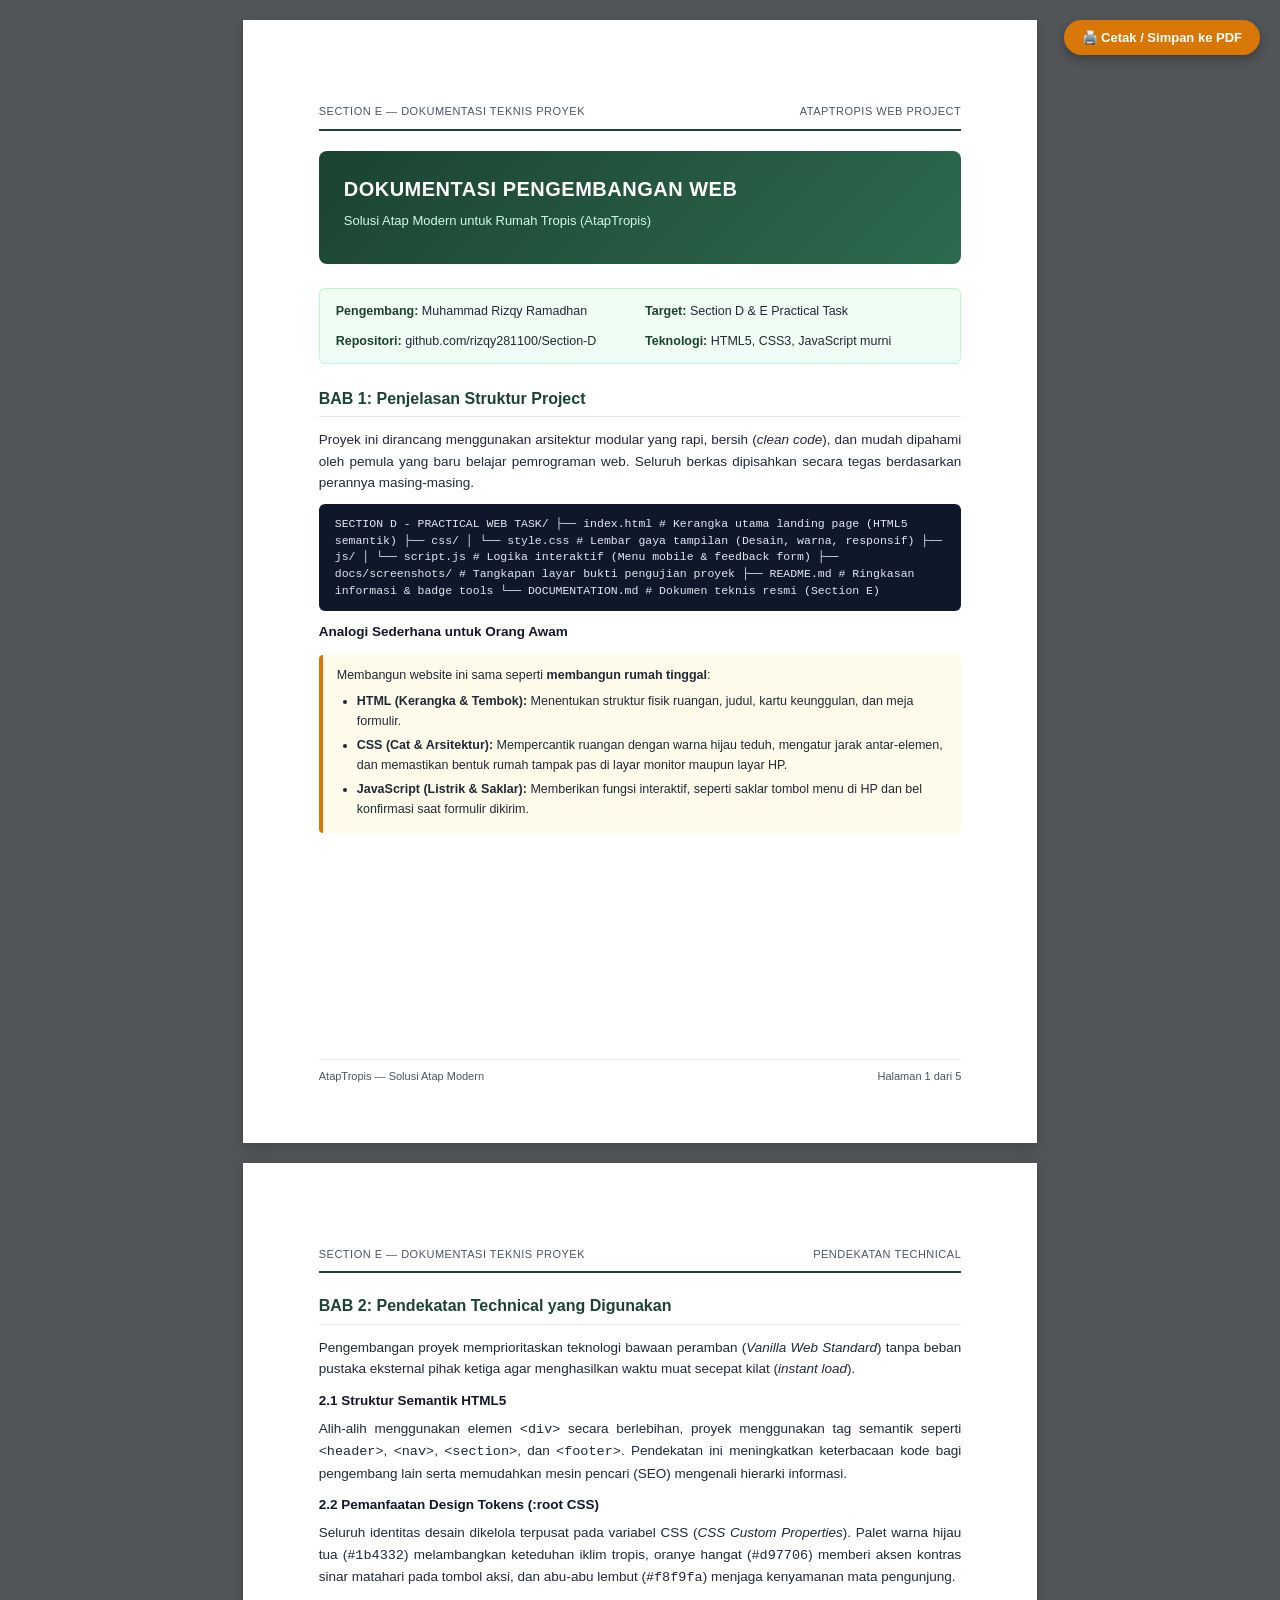
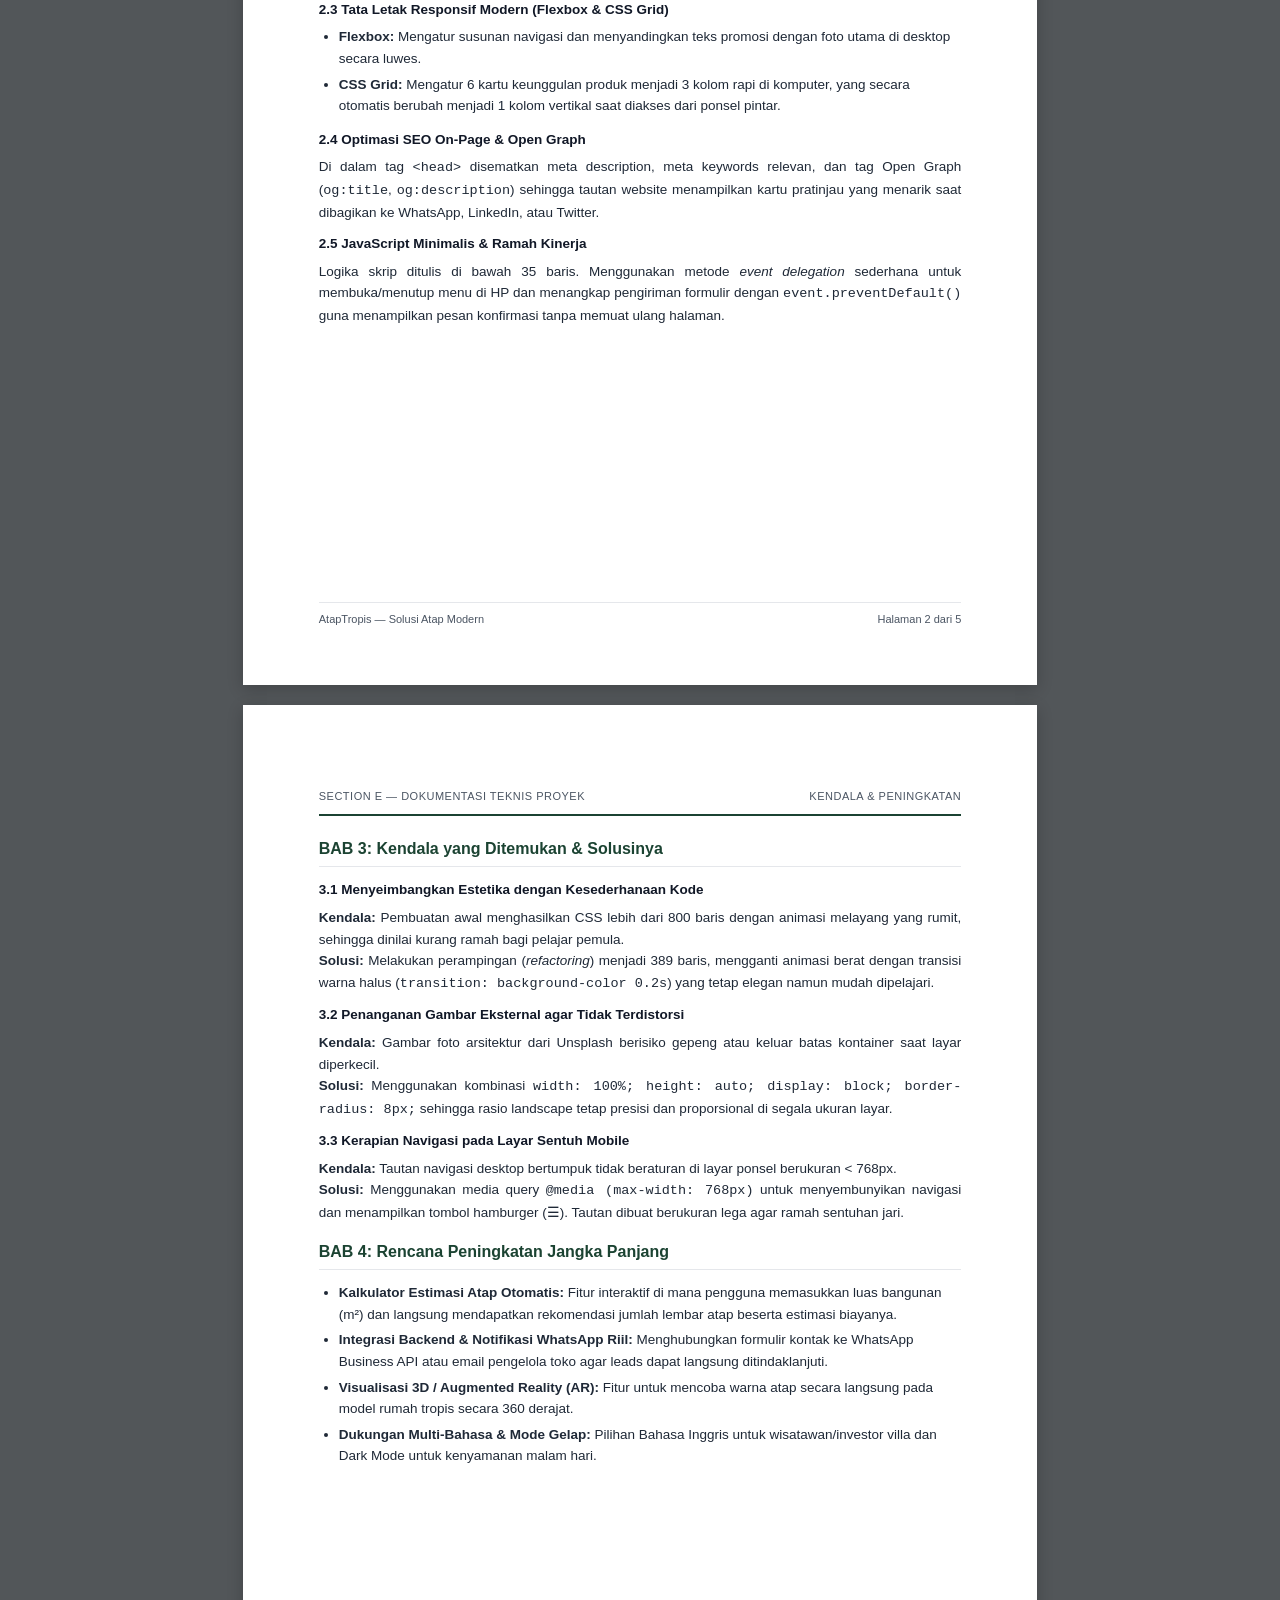
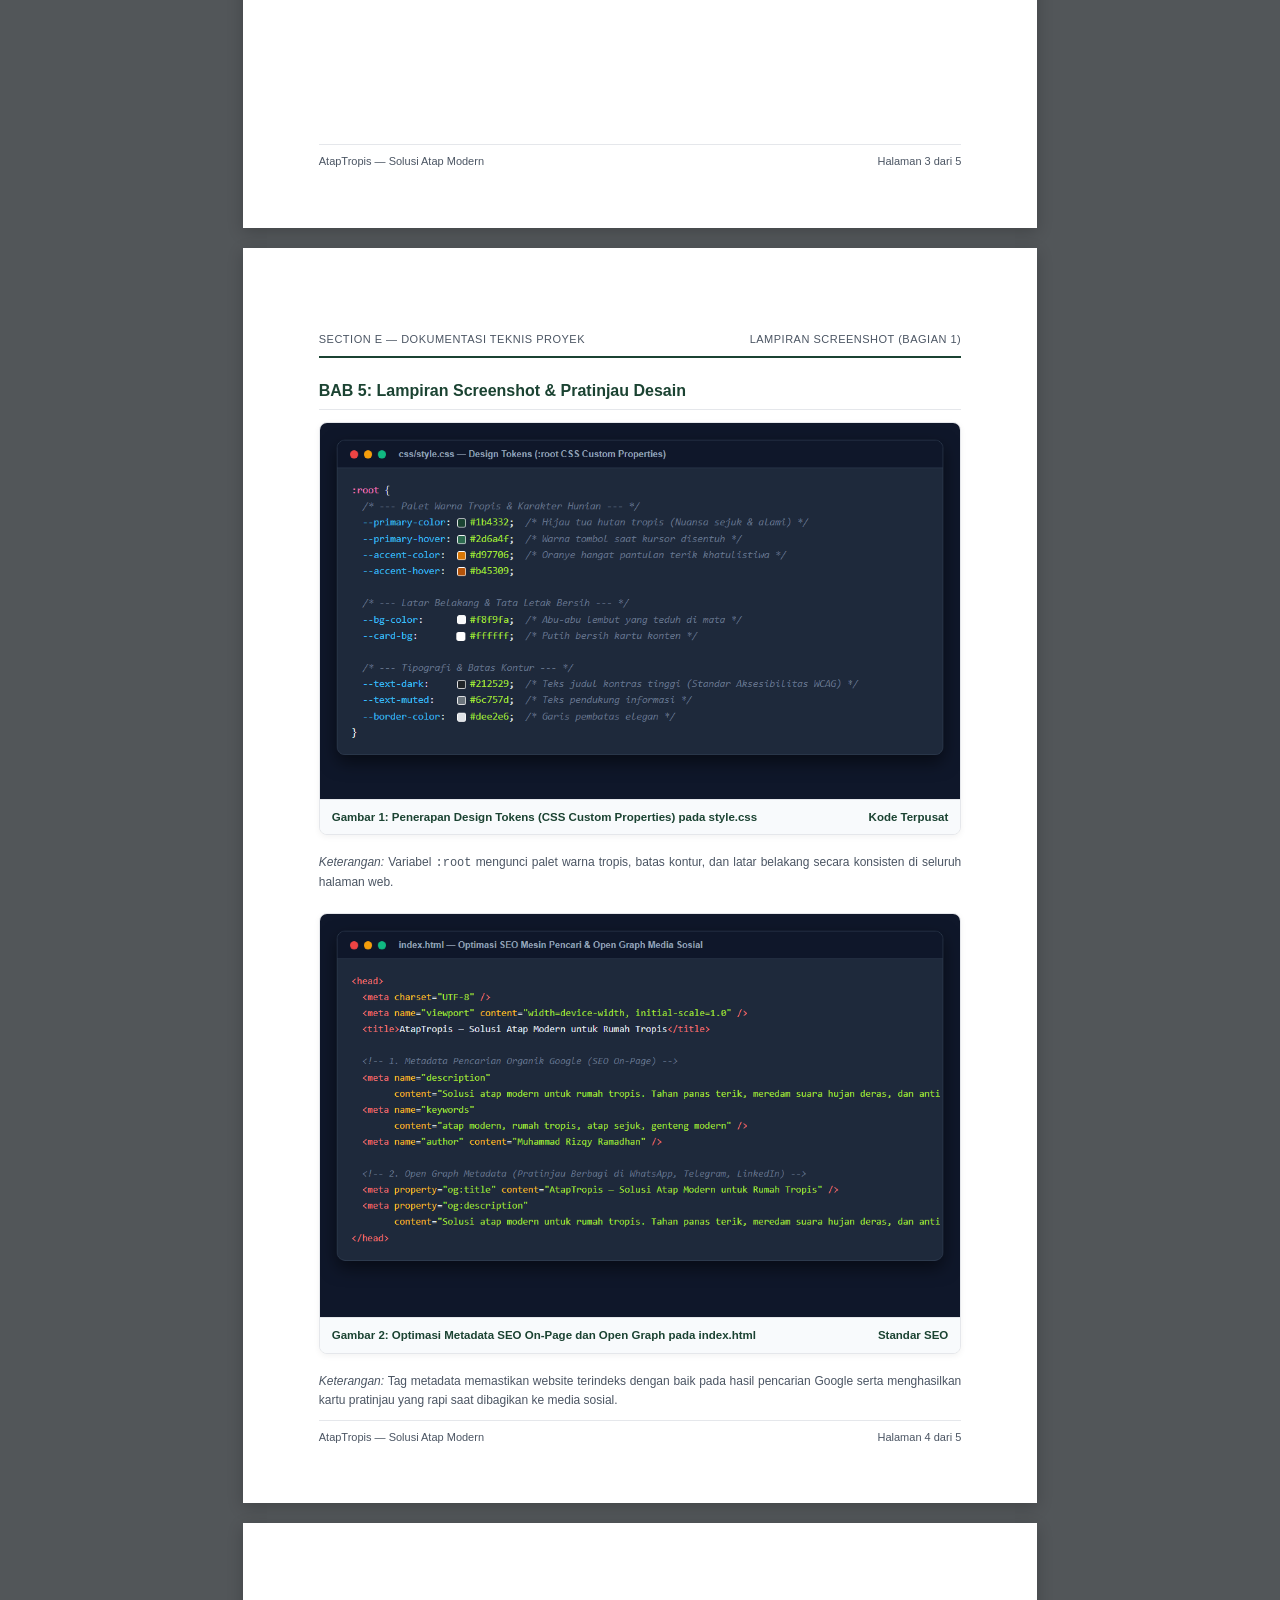
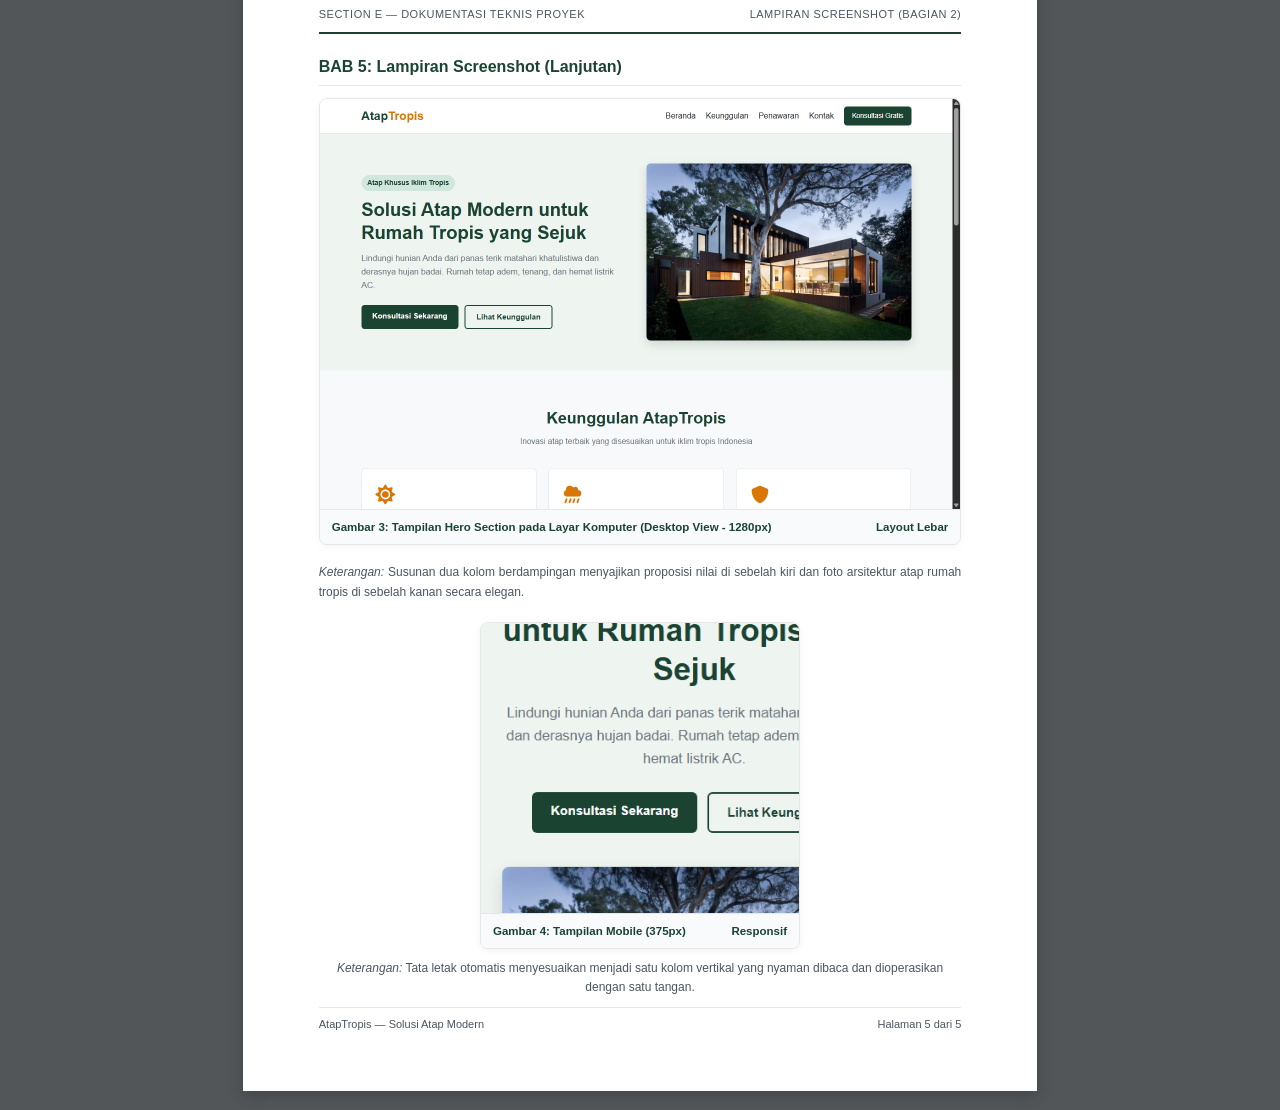
==== documentation.html @ 9a7283ec "docs: add Section E documentation report, screenshots, and printable PDF" ====
<!DOCTYPE html>
<html lang="id">
<head>
  <meta charset="UTF-8">
  <meta name="viewport" content="width=device-width, initial-scale=1.0">
  <title>Dokumentasi Teknis — Section E: Solusi Atap Modern</title>
  <style>
    /* ================= GAYA DOKUMEN CETAK & LAYAR ================= */
    :root {
      --primary: #1b4332;
      --accent: #d97706;
      --text: #1f2937;
      --muted: #4b5563;
      --border: #e5e7eb;
      --bg: #f9fafb;
    }

    * { box-sizing: border-box; margin: 0; padding: 0; }

    body {
      font-family: -apple-system, BlinkMacSystemFont, "Segoe UI", Roboto, "Helvetica Neue", Arial, sans-serif;
      color: var(--text);
      background-color: #525659;
      line-height: 1.6;
      font-size: 13.5px;
    }

    .page {
      background: #ffffff;
      width: 210mm;
      min-height: 297mm;
      margin: 20px auto;
      padding: 22mm 20mm;
      box-shadow: 0 4px 15px rgba(0, 0, 0, 0.2);
      position: relative;
      page-break-after: always;
      break-after: page;
    }

    .page-header {
      display: flex;
      justify-content: space-between;
      border-bottom: 2px solid var(--primary);
      padding-bottom: 8px;
      margin-bottom: 20px;
      font-size: 11px;
      color: var(--muted);
      text-transform: uppercase;
      letter-spacing: 0.5px;
    }

    .page-footer {
      position: absolute;
      bottom: 15mm;
      left: 20mm;
      right: 20mm;
      display: flex;
      justify-content: space-between;
      border-top: 1px solid var(--border);
      padding-top: 8px;
      font-size: 11px;
      color: var(--muted);
    }

    .doc-title-box {
      background: linear-gradient(135deg, #1b4332 0%, #2d6a4f 100%);
      color: #ffffff;
      padding: 22px 25px;
      border-radius: 8px;
      margin-bottom: 24px;
    }

    .doc-title-box h1 {
      font-size: 20px;
      margin-bottom: 6px;
      letter-spacing: 0.5px;
    }

    .doc-title-box p {
      color: #d1fae5;
      font-size: 13px;
    }

    .meta-grid {
      display: grid;
      grid-template-columns: 1fr 1fr;
      gap: 10px;
      background: #f0fdf4;
      border: 1px solid #bbf7d0;
      padding: 12px 16px;
      border-radius: 6px;
      margin-bottom: 22px;
      font-size: 12.5px;
    }

    .meta-grid strong {
      color: var(--primary);
    }

    h2 {
      font-size: 16px;
      color: var(--primary);
      border-bottom: 1.5px solid var(--border);
      padding-bottom: 5px;
      margin-top: 15px;
      margin-bottom: 12px;
    }

    h3 {
      font-size: 13.5px;
      color: #111827;
      margin-top: 10px;
      margin-bottom: 6px;
    }

    p {
      margin-bottom: 10px;
      text-align: justify;
    }

    ul, ol {
      margin-left: 20px;
      margin-bottom: 12px;
    }

    li {
      margin-bottom: 4px;
    }

    .analogy-card {
      background-color: #fffbeb;
      border-left: 4px solid var(--accent);
      padding: 10px 14px;
      border-radius: 4px;
      margin: 12px 0;
      font-size: 12.5px;
    }

    .code-tree {
      background: #0f172a;
      color: #e2e8f0;
      padding: 12px 16px;
      border-radius: 6px;
      font-family: Consolas, monospace;
      font-size: 11.5px;
      line-height: 1.45;
      margin: 10px 0;
    }

    .screenshot-card {
      border: 1px solid var(--border);
      border-radius: 8px;
      overflow: hidden;
      margin-bottom: 18px;
      background: #ffffff;
      box-shadow: 0 2px 6px rgba(0,0,0,0.05);
    }

    .screenshot-card img {
      width: 100%;
      height: auto;
      display: block;
    }

    .screenshot-caption {
      padding: 8px 12px;
      font-size: 11.5px;
      background: #f8fafc;
      border-top: 1px solid var(--border);
      font-weight: 600;
      color: var(--primary);
      display: flex;
      justify-content: space-between;
    }

    .print-btn {
      position: fixed;
      top: 20px;
      right: 20px;
      background: var(--accent);
      color: #ffffff;
      padding: 10px 18px;
      border-radius: 30px;
      font-weight: bold;
      border: none;
      cursor: pointer;
      box-shadow: 0 4px 12px rgba(0,0,0,0.3);
      z-index: 999;
      font-size: 13px;
    }

    .print-btn:hover {
      background: #b45309;
    }

    @media print {
      body { background: transparent; }
      .print-btn { display: none; }
      .page {
        margin: 0;
        box-shadow: none;
        width: 100%;
        min-height: auto;
        padding: 15mm 15mm 20mm 15mm;
      }
      .page-footer { bottom: 10mm; left: 15mm; right: 15mm; }
    }
  </style>
</head>
<body>

  <button class="print-btn" onclick="window.print()">🖨️ Cetak / Simpan ke PDF</button>

  <!-- ================= HALAMAN 1 ================= -->
  <div class="page">
    <div class="page-header">
      <span>Section E — Dokumentasi Teknis Proyek</span>
      <span>AtapTropis Web Project</span>
    </div>

    <div class="doc-title-box">
      <h1>DOKUMENTASI PENGEMBANGAN WEB</h1>
      <p>Solusi Atap Modern untuk Rumah Tropis (AtapTropis)</p>
    </div>

    <div class="meta-grid">
      <div><strong>Pengembang:</strong> Muhammad Rizqy Ramadhan</div>
      <div><strong>Target:</strong> Section D & E Practical Task</div>
      <div><strong>Repositori:</strong> github.com/rizqy281100/Section-D</div>
      <div><strong>Teknologi:</strong> HTML5, CSS3, JavaScript murni</div>
    </div>

    <h2>BAB 1: Penjelasan Struktur Project</h2>
    <p>
      Proyek ini dirancang menggunakan arsitektur modular yang rapi, bersih (<em>clean code</em>), dan mudah dipahami oleh pemula yang baru belajar pemrograman web. Seluruh berkas dipisahkan secara tegas berdasarkan perannya masing-masing.
    </p>

    <div class="code-tree">
SECTION D - PRACTICAL WEB TASK/
├── index.html          # Kerangka utama landing page (HTML5 semantik)
├── css/
│   └── style.css       # Lembar gaya tampilan (Desain, warna, responsif)
├── js/
│   └── script.js       # Logika interaktif (Menu mobile & feedback form)
├── docs/screenshots/   # Tangkapan layar bukti pengujian proyek
├── README.md           # Ringkasan informasi & badge tools
└── DOCUMENTATION.md    # Dokumen teknis resmi (Section E)
    </div>

    <h3>Analogi Sederhana untuk Orang Awam</h3>
    <div class="analogy-card">
      Membangun website ini sama seperti <strong>membangun rumah tinggal</strong>:
      <ul style="margin-top: 6px; margin-bottom: 0;">
        <li><strong>HTML (Kerangka & Tembok):</strong> Menentukan struktur fisik ruangan, judul, kartu keunggulan, dan meja formulir.</li>
        <li><strong>CSS (Cat & Arsitektur):</strong> Mempercantik ruangan dengan warna hijau teduh, mengatur jarak antar-elemen, dan memastikan bentuk rumah tampak pas di layar monitor maupun layar HP.</li>
        <li><strong>JavaScript (Listrik & Saklar):</strong> Memberikan fungsi interaktif, seperti saklar tombol menu di HP dan bel konfirmasi saat formulir dikirim.</li>
      </ul>
    </div>

    <div class="page-footer">
      <span>AtapTropis — Solusi Atap Modern</span>
      <span>Halaman 1 dari 5</span>
    </div>
  </div>

  <!-- ================= HALAMAN 2 ================= -->
  <div class="page">
    <div class="page-header">
      <span>Section E — Dokumentasi Teknis Proyek</span>
      <span>Pendekatan Technical</span>
    </div>

    <h2>BAB 2: Pendekatan Technical yang Digunakan</h2>
    <p>
      Pengembangan proyek memprioritaskan teknologi bawaan peramban (<em>Vanilla Web Standard</em>) tanpa beban pustaka eksternal pihak ketiga agar menghasilkan waktu muat secepat kilat (<em>instant load</em>).
    </p>

    <h3>2.1 Struktur Semantik HTML5</h3>
    <p>
      Alih-alih menggunakan elemen <code>&lt;div&gt;</code> secara berlebihan, proyek menggunakan tag semantik seperti <code>&lt;header&gt;</code>, <code>&lt;nav&gt;</code>, <code>&lt;section&gt;</code>, dan <code>&lt;footer&gt;</code>. Pendekatan ini meningkatkan keterbacaan kode bagi pengembang lain serta memudahkan mesin pencari (SEO) mengenali hierarki informasi.
    </p>

    <h3>2.2 Pemanfaatan Design Tokens (:root CSS)</h3>
    <p>
      Seluruh identitas desain dikelola terpusat pada variabel CSS (<em>CSS Custom Properties</em>). Palet warna hijau tua (<code>#1b4332</code>) melambangkan keteduhan iklim tropis, oranye hangat (<code>#d97706</code>) memberi aksen kontras sinar matahari pada tombol aksi, dan abu-abu lembut (<code>#f8f9fa</code>) menjaga kenyamanan mata pengunjung.
    </p>

    <h3>2.3 Tata Letak Responsif Modern (Flexbox & CSS Grid)</h3>
    <ul>
      <li><strong>Flexbox:</strong> Mengatur susunan navigasi dan menyandingkan teks promosi dengan foto utama di desktop secara luwes.</li>
      <li><strong>CSS Grid:</strong> Mengatur 6 kartu keunggulan produk menjadi 3 kolom rapi di komputer, yang secara otomatis berubah menjadi 1 kolom vertikal saat diakses dari ponsel pintar.</li>
    </ul>

    <h3>2.4 Optimasi SEO On-Page & Open Graph</h3>
    <p>
      Di dalam tag <code>&lt;head&gt;</code> disematkan meta description, meta keywords relevan, dan tag Open Graph (<code>og:title</code>, <code>og:description</code>) sehingga tautan website menampilkan kartu pratinjau yang menarik saat dibagikan ke WhatsApp, LinkedIn, atau Twitter.
    </p>

    <h3>2.5 JavaScript Minimalis & Ramah Kinerja</h3>
    <p>
      Logika skrip ditulis di bawah 35 baris. Menggunakan metode <em>event delegation</em> sederhana untuk membuka/menutup menu di HP dan menangkap pengiriman formulir dengan <code>event.preventDefault()</code> guna menampilkan pesan konfirmasi tanpa memuat ulang halaman.
    </p>

    <div class="page-footer">
      <span>AtapTropis — Solusi Atap Modern</span>
      <span>Halaman 2 dari 5</span>
    </div>
  </div>

  <!-- ================= HALAMAN 3 ================= -->
  <div class="page">
    <div class="page-header">
      <span>Section E — Dokumentasi Teknis Proyek</span>
      <span>Kendala & Peningkatan</span>
    </div>

    <h2>BAB 3: Kendala yang Ditemukan & Solusinya</h2>

    <h3>3.1 Menyeimbangkan Estetika dengan Kesederhanaan Kode</h3>
    <p>
      <strong>Kendala:</strong> Pembuatan awal menghasilkan CSS lebih dari 800 baris dengan animasi melayang yang rumit, sehingga dinilai kurang ramah bagi pelajar pemula.<br>
      <strong>Solusi:</strong> Melakukan perampingan (<em>refactoring</em>) menjadi 389 baris, mengganti animasi berat dengan transisi warna halus (<code>transition: background-color 0.2s</code>) yang tetap elegan namun mudah dipelajari.
    </p>

    <h3>3.2 Penanganan Gambar Eksternal agar Tidak Terdistorsi</h3>
    <p>
      <strong>Kendala:</strong> Gambar foto arsitektur dari Unsplash berisiko gepeng atau keluar batas kontainer saat layar diperkecil.<br>
      <strong>Solusi:</strong> Menggunakan kombinasi <code>width: 100%; height: auto; display: block; border-radius: 8px;</code> sehingga rasio landscape tetap presisi dan proporsional di segala ukuran layar.
    </p>

    <h3>3.3 Kerapian Navigasi pada Layar Sentuh Mobile</h3>
    <p>
      <strong>Kendala:</strong> Tautan navigasi desktop bertumpuk tidak beraturan di layar ponsel berukuran &lt; 768px.<br>
      <strong>Solusi:</strong> Menggunakan media query <code>@media (max-width: 768px)</code> untuk menyembunyikan navigasi dan menampilkan tombol hamburger (☰). Tautan dibuat berukuran lega agar ramah sentuhan jari.
    </p>

    <h2>BAB 4: Rencana Peningkatan Jangka Panjang</h2>
    <ul>
      <li><strong>Kalkulator Estimasi Atap Otomatis:</strong> Fitur interaktif di mana pengguna memasukkan luas bangunan (m²) dan langsung mendapatkan rekomendasi jumlah lembar atap beserta estimasi biayanya.</li>
      <li><strong>Integrasi Backend & Notifikasi WhatsApp Riil:</strong> Menghubungkan formulir kontak ke WhatsApp Business API atau email pengelola toko agar leads dapat langsung ditindaklanjuti.</li>
      <li><strong>Visualisasi 3D / Augmented Reality (AR):</strong> Fitur untuk mencoba warna atap secara langsung pada model rumah tropis secara 360 derajat.</li>
      <li><strong>Dukungan Multi-Bahasa & Mode Gelap:</strong> Pilihan Bahasa Inggris untuk wisatawan/investor villa dan Dark Mode untuk kenyamanan malam hari.</li>
    </ul>

    <div class="page-footer">
      <span>AtapTropis — Solusi Atap Modern</span>
      <span>Halaman 3 dari 5</span>
    </div>
  </div>

  <!-- ================= HALAMAN 4 ================= -->
  <div class="page">
    <div class="page-header">
      <span>Section E — Dokumentasi Teknis Proyek</span>
      <span>Lampiran Screenshot (Bagian 1)</span>
    </div>

    <h2>BAB 5: Lampiran Screenshot & Pratinjau Desain</h2>

    <div class="screenshot-card">
      <img src="docs/screenshots/design_tokens.png" alt="Design Tokens">
      <div class="screenshot-caption">
        <span>Gambar 1: Penerapan Design Tokens (CSS Custom Properties) pada style.css</span>
        <span>Kode Terpusat</span>
      </div>
    </div>
    <p style="font-size: 12px; color: var(--muted); margin-bottom: 20px;">
      <em>Keterangan:</em> Variabel <code>:root</code> mengunci palet warna tropis, batas kontur, dan latar belakang secara konsisten di seluruh halaman web.
    </p>

    <div class="screenshot-card">
      <img src="docs/screenshots/seo_tags.png" alt="SEO Tags">
      <div class="screenshot-caption">
        <span>Gambar 2: Optimasi Metadata SEO On-Page dan Open Graph pada index.html</span>
        <span>Standar SEO</span>
      </div>
    </div>
    <p style="font-size: 12px; color: var(--muted);">
      <em>Keterangan:</em> Tag metadata memastikan website terindeks dengan baik pada hasil pencarian Google serta menghasilkan kartu pratinjau yang rapi saat dibagikan ke media sosial.
    </p>

    <div class="page-footer">
      <span>AtapTropis — Solusi Atap Modern</span>
      <span>Halaman 4 dari 5</span>
    </div>
  </div>

  <!-- ================= HALAMAN 5 ================= -->
  <div class="page">
    <div class="page-header">
      <span>Section E — Dokumentasi Teknis Proyek</span>
      <span>Lampiran Screenshot (Bagian 2)</span>
    </div>

    <h2>BAB 5: Lampiran Screenshot (Lanjutan)</h2>

    <div class="screenshot-card">
      <img src="docs/screenshots/hero_desktop.png" alt="Hero Desktop">
      <div class="screenshot-caption">
        <span>Gambar 3: Tampilan Hero Section pada Layar Komputer (Desktop View - 1280px)</span>
        <span>Layout Lebar</span>
      </div>
    </div>
    <p style="font-size: 12px; color: var(--muted); margin-bottom: 20px;">
      <em>Keterangan:</em> Susunan dua kolom berdampingan menyajikan proposisi nilai di sebelah kiri dan foto arsitektur atap rumah tropis di sebelah kanan secara elegan.
    </p>

    <div class="screenshot-card" style="max-width: 320px; margin: 0 auto 10px auto;">
      <img src="docs/screenshots/hero_mobile.png" alt="Hero Mobile" style="max-height: 290px; object-fit: cover;">
      <div class="screenshot-caption">
        <span>Gambar 4: Tampilan Mobile (375px)</span>
        <span>Responsif</span>
      </div>
    </div>
    <p style="font-size: 12px; color: var(--muted); text-align: center;">
      <em>Keterangan:</em> Tata letak otomatis menyesuaikan menjadi satu kolom vertikal yang nyaman dibaca dan dioperasikan dengan satu tangan.
    </p>

    <div class="page-footer">
      <span>AtapTropis — Solusi Atap Modern</span>
      <span>Halaman 5 dari 5</span>
    </div>
  </div>

</body>
</html>
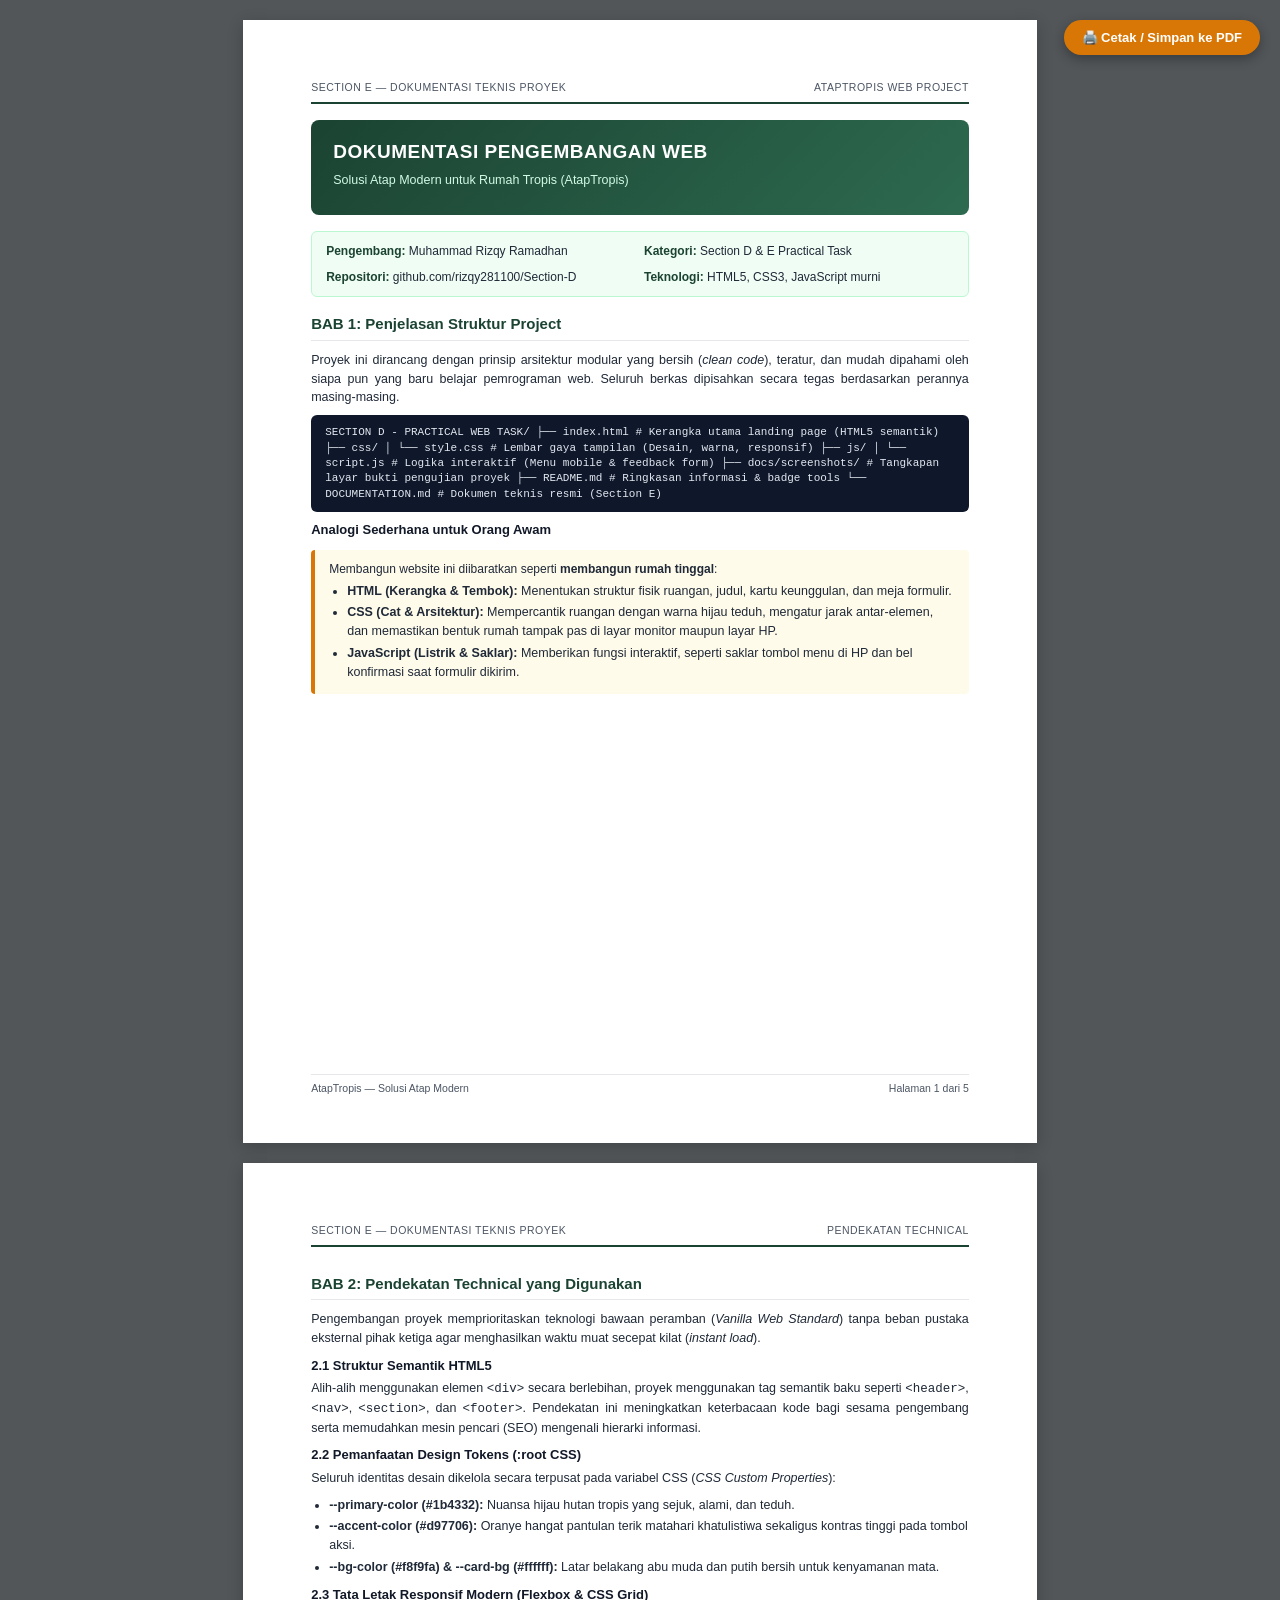
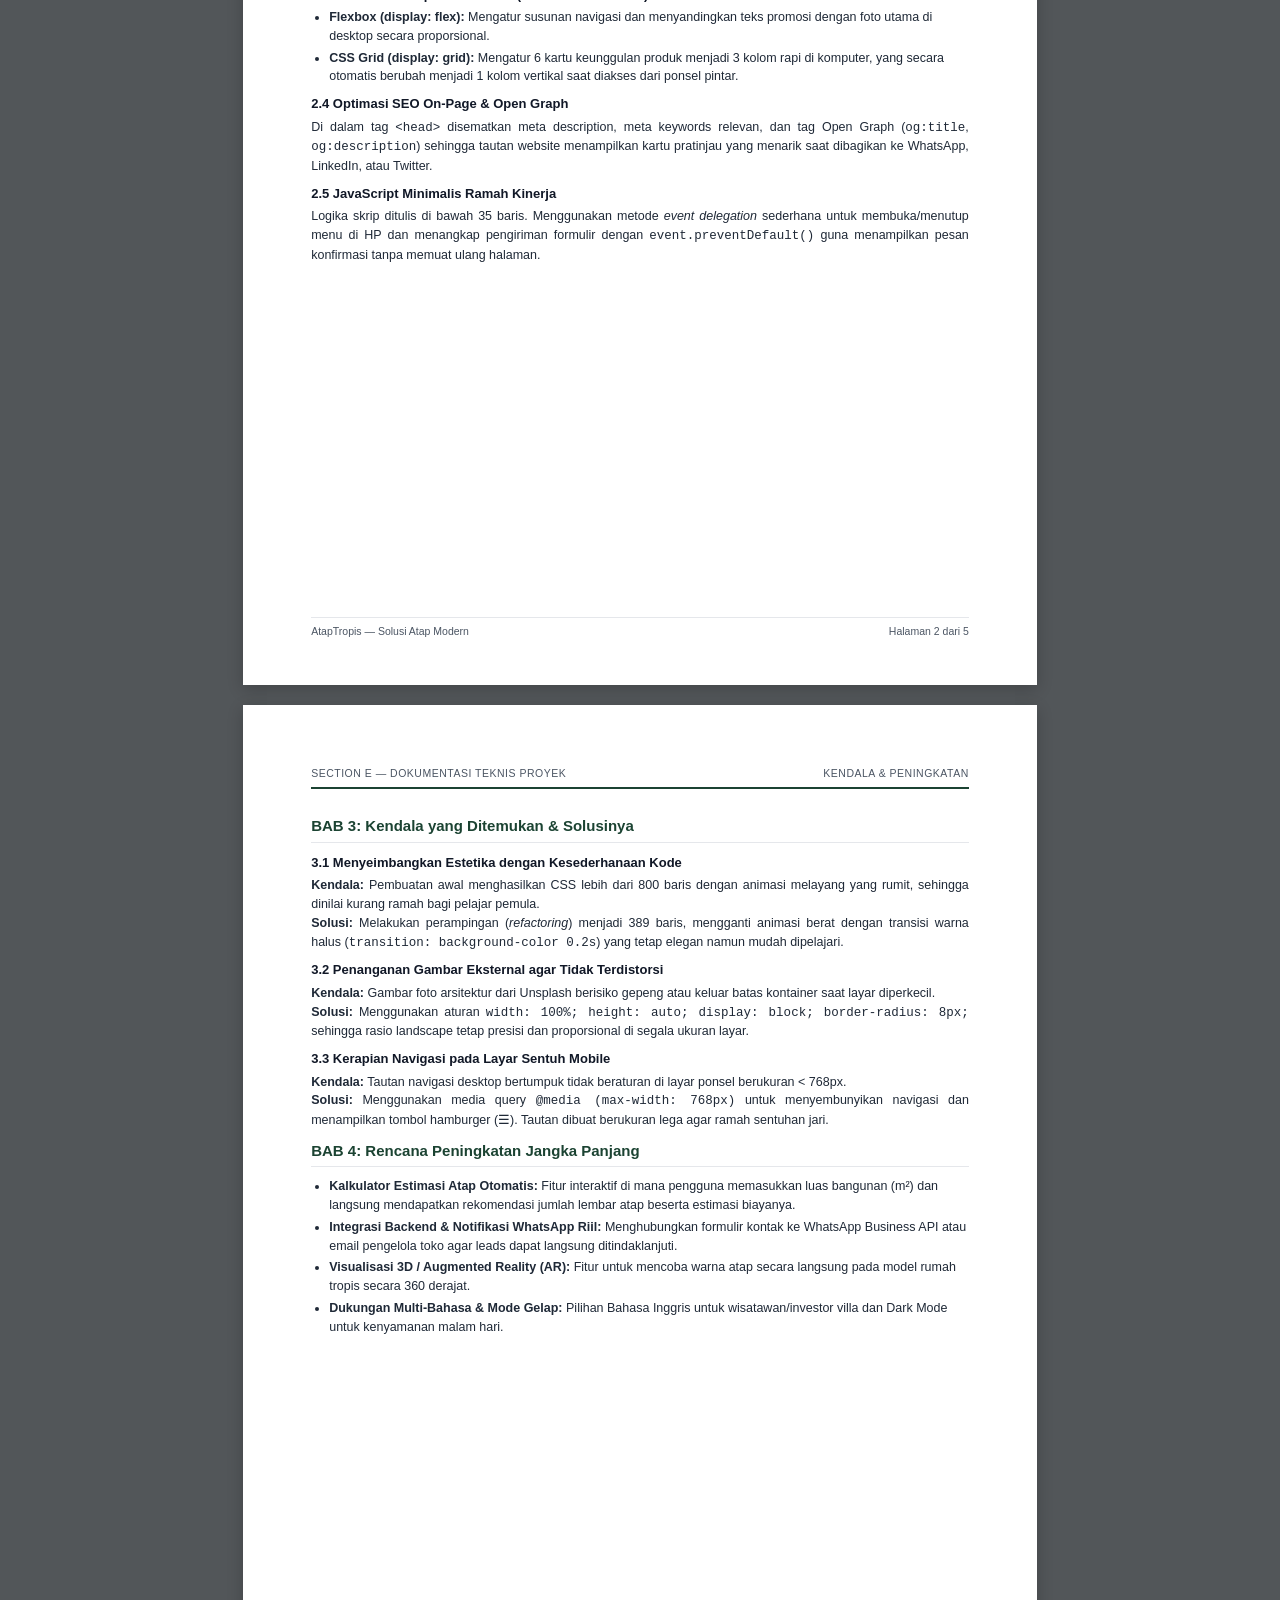
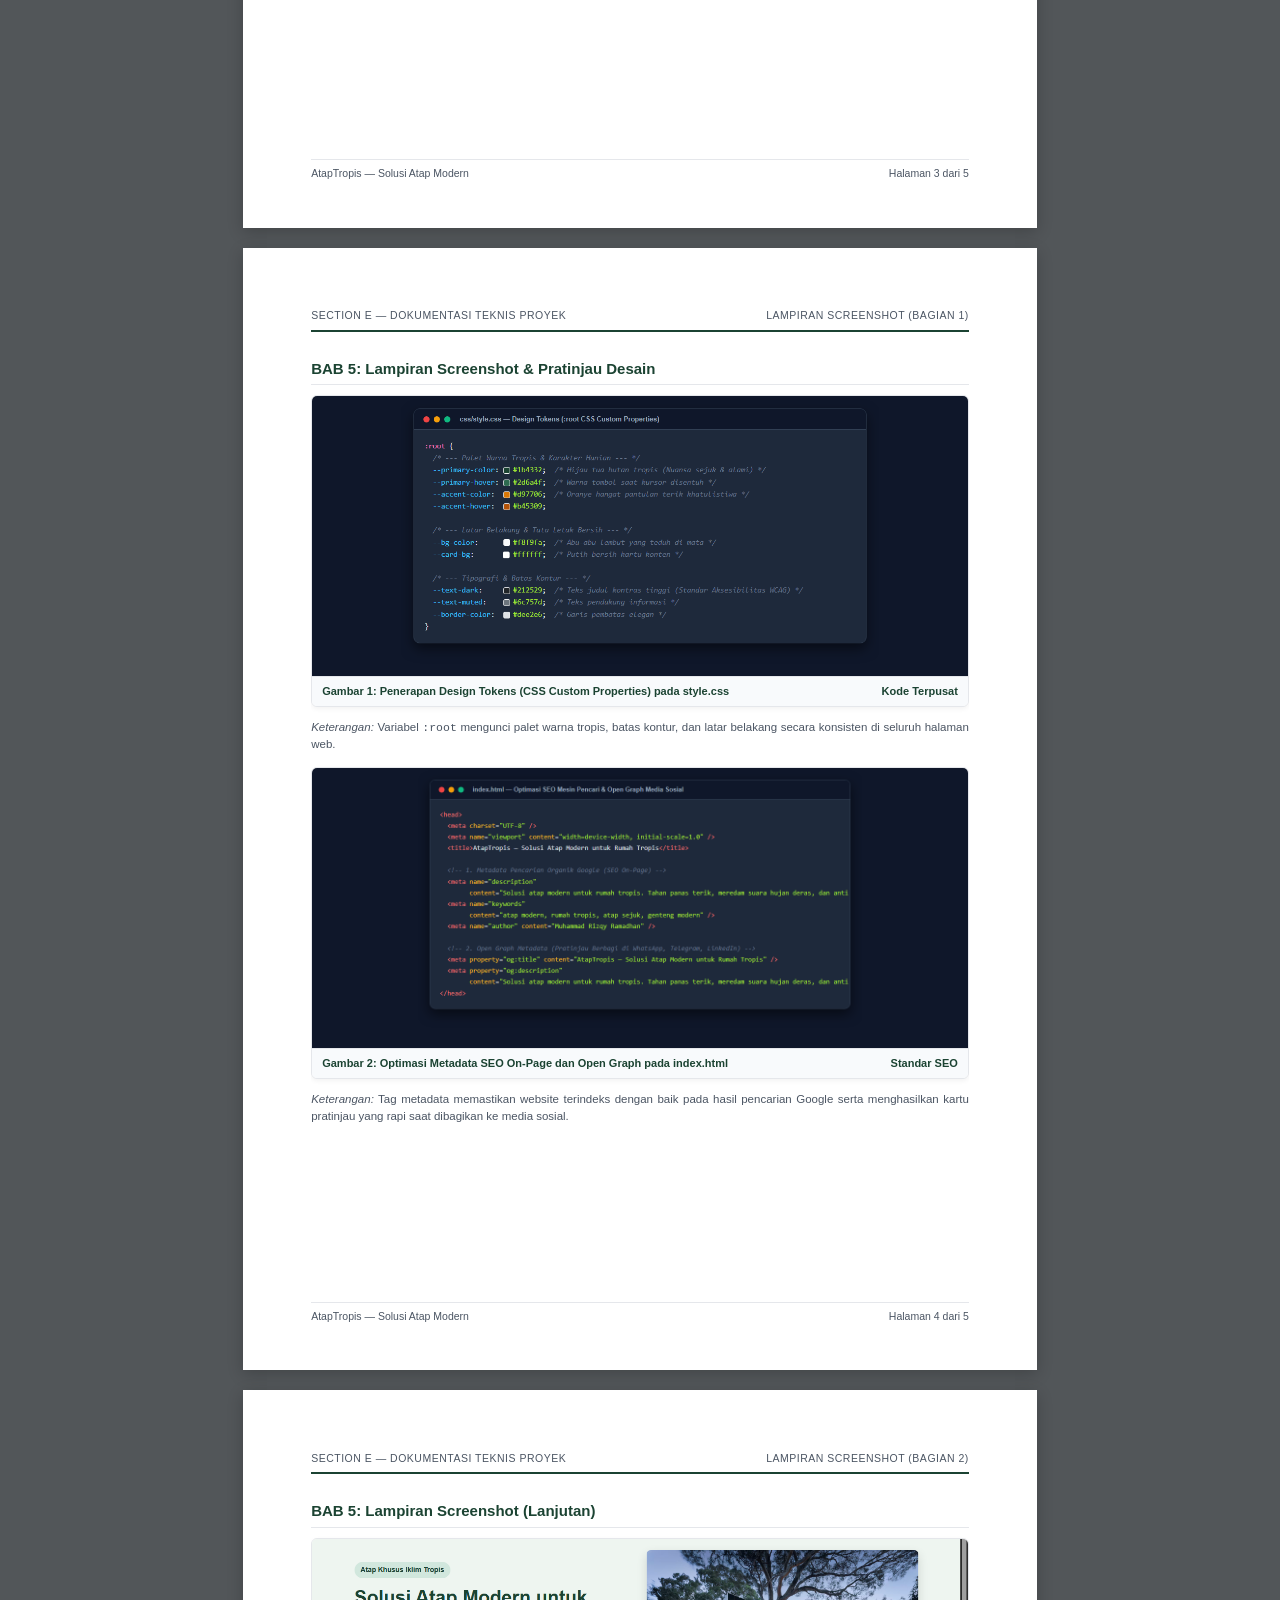
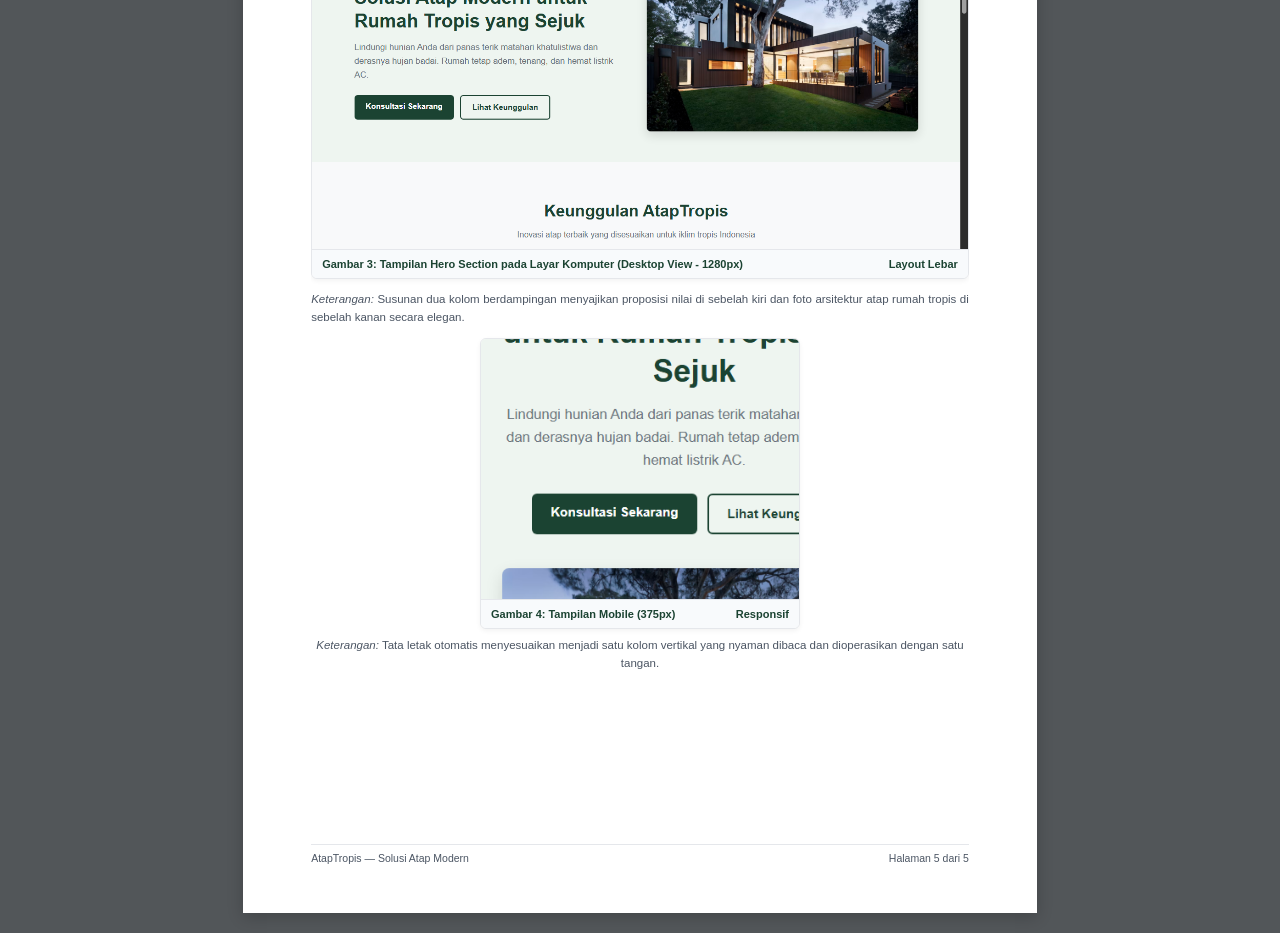
==== commit a8ee1762: "docs: ensure documentation PDF is strictly 5 pages" ====
--- a/documentation.html
+++ b/documentation.html
@@ -5,9 +5,15 @@
   <meta name="viewport" content="width=device-width, initial-scale=1.0">
   <title>Dokumentasi Teknis — Section E: Solusi Atap Modern</title>
   <style>
-    /* ================= GAYA DOKUMEN CETAK & LAYAR ================= */
+    /* ================= PENGATURAN KERTAS A4 & CETAK ================= */
+    @page {
+      size: A4 portrait;
+      margin: 0;
+    }
+
     :root {
       --primary: #1b4332;
+      --primary-light: #2d6a4f;
       --accent: #d97706;
       --text: #1f2937;
       --muted: #4b5563;
@@ -15,82 +21,105 @@
       --bg: #f9fafb;
     }
 
-    * { box-sizing: border-box; margin: 0; padding: 0; }
+    * {
+      box-sizing: border-box;
+      margin: 0;
+      padding: 0;
+    }
 
     body {
       font-family: -apple-system, BlinkMacSystemFont, "Segoe UI", Roboto, "Helvetica Neue", Arial, sans-serif;
       color: var(--text);
       background-color: #525659;
-      line-height: 1.6;
-      font-size: 13.5px;
+      line-height: 1.5;
+      font-size: 13px;
+      -webkit-print-color-adjust: exact;
+      print-color-adjust: exact;
     }
 
     .page {
       background: #ffffff;
       width: 210mm;
-      min-height: 297mm;
+      height: 297mm;
+      max-height: 297mm;
+      overflow: hidden;
       margin: 20px auto;
-      padding: 22mm 20mm;
+      padding: 16mm 18mm 18mm 18mm;
       box-shadow: 0 4px 15px rgba(0, 0, 0, 0.2);
       position: relative;
       page-break-after: always;
       break-after: page;
+      display: flex;
+      flex-direction: column;
+    }
+
+    .page:last-of-type {
+      page-break-after: avoid;
+      break-after: avoid;
     }
 
     .page-header {
       display: flex;
       justify-content: space-between;
       border-bottom: 2px solid var(--primary);
-      padding-bottom: 8px;
-      margin-bottom: 20px;
-      font-size: 11px;
+      padding-bottom: 6px;
+      margin-bottom: 16px;
+      font-size: 10.5px;
       color: var(--muted);
       text-transform: uppercase;
       letter-spacing: 0.5px;
+      flex-shrink: 0;
     }
 
     .page-footer {
       position: absolute;
-      bottom: 15mm;
-      left: 20mm;
-      right: 20mm;
+      bottom: 12mm;
+      left: 18mm;
+      right: 18mm;
       display: flex;
       justify-content: space-between;
       border-top: 1px solid var(--border);
-      padding-top: 8px;
-      font-size: 11px;
+      padding-top: 6px;
+      font-size: 10.5px;
       color: var(--muted);
-    }
-
+      background: #ffffff;
+    }
+
+    .content-area {
+      flex: 1;
+      overflow: hidden;
+    }
+
+    /* Komponen Visual */
     .doc-title-box {
       background: linear-gradient(135deg, #1b4332 0%, #2d6a4f 100%);
       color: #ffffff;
-      padding: 22px 25px;
+      padding: 18px 22px;
       border-radius: 8px;
-      margin-bottom: 24px;
+      margin-bottom: 16px;
     }
 
     .doc-title-box h1 {
-      font-size: 20px;
-      margin-bottom: 6px;
+      font-size: 19px;
+      margin-bottom: 4px;
       letter-spacing: 0.5px;
     }
 
     .doc-title-box p {
       color: #d1fae5;
-      font-size: 13px;
+      font-size: 12.5px;
     }
 
     .meta-grid {
       display: grid;
       grid-template-columns: 1fr 1fr;
-      gap: 10px;
+      gap: 8px;
       background: #f0fdf4;
       border: 1px solid #bbf7d0;
-      padding: 12px 16px;
+      padding: 10px 14px;
       border-radius: 6px;
-      margin-bottom: 22px;
-      font-size: 12.5px;
+      margin-bottom: 16px;
+      font-size: 12px;
     }
 
     .meta-grid strong {
@@ -98,33 +127,35 @@
     }
 
     h2 {
-      font-size: 16px;
+      font-size: 15px;
       color: var(--primary);
       border-bottom: 1.5px solid var(--border);
-      padding-bottom: 5px;
-      margin-top: 15px;
-      margin-bottom: 12px;
+      padding-bottom: 4px;
+      margin-top: 10px;
+      margin-bottom: 10px;
     }
 
     h3 {
-      font-size: 13.5px;
+      font-size: 13px;
       color: #111827;
-      margin-top: 10px;
-      margin-bottom: 6px;
+      margin-top: 8px;
+      margin-bottom: 4px;
     }
 
     p {
-      margin-bottom: 10px;
+      margin-bottom: 8px;
       text-align: justify;
+      font-size: 12.5px;
     }
 
     ul, ol {
-      margin-left: 20px;
-      margin-bottom: 12px;
+      margin-left: 18px;
+      margin-bottom: 8px;
+      font-size: 12.5px;
     }
 
     li {
-      margin-bottom: 4px;
+      margin-bottom: 3px;
     }
 
     .analogy-card {
@@ -132,28 +163,28 @@
       border-left: 4px solid var(--accent);
       padding: 10px 14px;
       border-radius: 4px;
-      margin: 12px 0;
-      font-size: 12.5px;
+      margin: 10px 0;
+      font-size: 12px;
     }
 
     .code-tree {
       background: #0f172a;
       color: #e2e8f0;
-      padding: 12px 16px;
+      padding: 10px 14px;
       border-radius: 6px;
       font-family: Consolas, monospace;
-      font-size: 11.5px;
-      line-height: 1.45;
-      margin: 10px 0;
+      font-size: 11px;
+      line-height: 1.4;
+      margin: 8px 0;
     }
 
     .screenshot-card {
       border: 1px solid var(--border);
-      border-radius: 8px;
+      border-radius: 6px;
       overflow: hidden;
-      margin-bottom: 18px;
+      margin-bottom: 12px;
       background: #ffffff;
-      box-shadow: 0 2px 6px rgba(0,0,0,0.05);
+      box-shadow: 0 2px 5px rgba(0,0,0,0.05);
     }
 
     .screenshot-card img {
@@ -163,8 +194,8 @@
     }
 
     .screenshot-caption {
-      padding: 8px 12px;
-      font-size: 11.5px;
+      padding: 6px 10px;
+      font-size: 11px;
       background: #f8fafc;
       border-top: 1px solid var(--border);
       font-weight: 600;
@@ -194,16 +225,25 @@
     }
 
     @media print {
-      body { background: transparent; }
-      .print-btn { display: none; }
+      body {
+        background: transparent;
+      }
+      .print-btn {
+        display: none;
+      }
       .page {
         margin: 0;
         box-shadow: none;
-        width: 100%;
-        min-height: auto;
-        padding: 15mm 15mm 20mm 15mm;
+        width: 210mm;
+        height: 297mm;
+        max-height: 297mm;
+        page-break-after: always;
+        break-after: page;
       }
-      .page-footer { bottom: 10mm; left: 15mm; right: 15mm; }
+      .page:last-of-type {
+        page-break-after: avoid;
+        break-after: avoid;
+      }
     }
   </style>
 </head>
@@ -218,24 +258,25 @@
       <span>AtapTropis Web Project</span>
     </div>
 
-    <div class="doc-title-box">
-      <h1>DOKUMENTASI PENGEMBANGAN WEB</h1>
-      <p>Solusi Atap Modern untuk Rumah Tropis (AtapTropis)</p>
-    </div>
-
-    <div class="meta-grid">
-      <div><strong>Pengembang:</strong> Muhammad Rizqy Ramadhan</div>
-      <div><strong>Target:</strong> Section D & E Practical Task</div>
-      <div><strong>Repositori:</strong> github.com/rizqy281100/Section-D</div>
-      <div><strong>Teknologi:</strong> HTML5, CSS3, JavaScript murni</div>
-    </div>
-
-    <h2>BAB 1: Penjelasan Struktur Project</h2>
-    <p>
-      Proyek ini dirancang menggunakan arsitektur modular yang rapi, bersih (<em>clean code</em>), dan mudah dipahami oleh pemula yang baru belajar pemrograman web. Seluruh berkas dipisahkan secara tegas berdasarkan perannya masing-masing.
-    </p>
-
-    <div class="code-tree">
+    <div class="content-area">
+      <div class="doc-title-box">
+        <h1>DOKUMENTASI PENGEMBANGAN WEB</h1>
+        <p>Solusi Atap Modern untuk Rumah Tropis (AtapTropis)</p>
+      </div>
+
+      <div class="meta-grid">
+        <div><strong>Pengembang:</strong> Muhammad Rizqy Ramadhan</div>
+        <div><strong>Kategori:</strong> Section D & E Practical Task</div>
+        <div><strong>Repositori:</strong> github.com/rizqy281100/Section-D</div>
+        <div><strong>Teknologi:</strong> HTML5, CSS3, JavaScript murni</div>
+      </div>
+
+      <h2>BAB 1: Penjelasan Struktur Project</h2>
+      <p>
+        Proyek ini dirancang dengan prinsip arsitektur modular yang bersih (<em>clean code</em>), teratur, dan mudah dipahami oleh siapa pun yang baru belajar pemrograman web. Seluruh berkas dipisahkan secara tegas berdasarkan perannya masing-masing.
+      </p>
+
+      <div class="code-tree">
 SECTION D - PRACTICAL WEB TASK/
 ├── index.html          # Kerangka utama landing page (HTML5 semantik)
 ├── css/
@@ -245,16 +286,17 @@
 ├── docs/screenshots/   # Tangkapan layar bukti pengujian proyek
 ├── README.md           # Ringkasan informasi & badge tools
 └── DOCUMENTATION.md    # Dokumen teknis resmi (Section E)
-    </div>
-
-    <h3>Analogi Sederhana untuk Orang Awam</h3>
-    <div class="analogy-card">
-      Membangun website ini sama seperti <strong>membangun rumah tinggal</strong>:
-      <ul style="margin-top: 6px; margin-bottom: 0;">
-        <li><strong>HTML (Kerangka & Tembok):</strong> Menentukan struktur fisik ruangan, judul, kartu keunggulan, dan meja formulir.</li>
-        <li><strong>CSS (Cat & Arsitektur):</strong> Mempercantik ruangan dengan warna hijau teduh, mengatur jarak antar-elemen, dan memastikan bentuk rumah tampak pas di layar monitor maupun layar HP.</li>
-        <li><strong>JavaScript (Listrik & Saklar):</strong> Memberikan fungsi interaktif, seperti saklar tombol menu di HP dan bel konfirmasi saat formulir dikirim.</li>
-      </ul>
+      </div>
+
+      <h3>Analogi Sederhana untuk Orang Awam</h3>
+      <div class="analogy-card">
+        Membangun website ini diibaratkan seperti <strong>membangun rumah tinggal</strong>:
+        <ul style="margin-top: 4px; margin-bottom: 0;">
+          <li><strong>HTML (Kerangka & Tembok):</strong> Menentukan struktur fisik ruangan, judul, kartu keunggulan, dan meja formulir.</li>
+          <li><strong>CSS (Cat & Arsitektur):</strong> Mempercantik ruangan dengan warna hijau teduh, mengatur jarak antar-elemen, dan memastikan bentuk rumah tampak pas di layar monitor maupun layar HP.</li>
+          <li><strong>JavaScript (Listrik & Saklar):</strong> Memberikan fungsi interaktif, seperti saklar tombol menu di HP dan bel konfirmasi saat formulir dikirim.</li>
+        </ul>
+      </div>
     </div>
 
     <div class="page-footer">
@@ -270,36 +312,43 @@
       <span>Pendekatan Technical</span>
     </div>
 
-    <h2>BAB 2: Pendekatan Technical yang Digunakan</h2>
-    <p>
-      Pengembangan proyek memprioritaskan teknologi bawaan peramban (<em>Vanilla Web Standard</em>) tanpa beban pustaka eksternal pihak ketiga agar menghasilkan waktu muat secepat kilat (<em>instant load</em>).
-    </p>
-
-    <h3>2.1 Struktur Semantik HTML5</h3>
-    <p>
-      Alih-alih menggunakan elemen <code>&lt;div&gt;</code> secara berlebihan, proyek menggunakan tag semantik seperti <code>&lt;header&gt;</code>, <code>&lt;nav&gt;</code>, <code>&lt;section&gt;</code>, dan <code>&lt;footer&gt;</code>. Pendekatan ini meningkatkan keterbacaan kode bagi pengembang lain serta memudahkan mesin pencari (SEO) mengenali hierarki informasi.
-    </p>
-
-    <h3>2.2 Pemanfaatan Design Tokens (:root CSS)</h3>
-    <p>
-      Seluruh identitas desain dikelola terpusat pada variabel CSS (<em>CSS Custom Properties</em>). Palet warna hijau tua (<code>#1b4332</code>) melambangkan keteduhan iklim tropis, oranye hangat (<code>#d97706</code>) memberi aksen kontras sinar matahari pada tombol aksi, dan abu-abu lembut (<code>#f8f9fa</code>) menjaga kenyamanan mata pengunjung.
-    </p>
-
-    <h3>2.3 Tata Letak Responsif Modern (Flexbox & CSS Grid)</h3>
-    <ul>
-      <li><strong>Flexbox:</strong> Mengatur susunan navigasi dan menyandingkan teks promosi dengan foto utama di desktop secara luwes.</li>
-      <li><strong>CSS Grid:</strong> Mengatur 6 kartu keunggulan produk menjadi 3 kolom rapi di komputer, yang secara otomatis berubah menjadi 1 kolom vertikal saat diakses dari ponsel pintar.</li>
-    </ul>
-
-    <h3>2.4 Optimasi SEO On-Page & Open Graph</h3>
-    <p>
-      Di dalam tag <code>&lt;head&gt;</code> disematkan meta description, meta keywords relevan, dan tag Open Graph (<code>og:title</code>, <code>og:description</code>) sehingga tautan website menampilkan kartu pratinjau yang menarik saat dibagikan ke WhatsApp, LinkedIn, atau Twitter.
-    </p>
-
-    <h3>2.5 JavaScript Minimalis & Ramah Kinerja</h3>
-    <p>
-      Logika skrip ditulis di bawah 35 baris. Menggunakan metode <em>event delegation</em> sederhana untuk membuka/menutup menu di HP dan menangkap pengiriman formulir dengan <code>event.preventDefault()</code> guna menampilkan pesan konfirmasi tanpa memuat ulang halaman.
-    </p>
+    <div class="content-area">
+      <h2>BAB 2: Pendekatan Technical yang Digunakan</h2>
+      <p>
+        Pengembangan proyek memprioritaskan teknologi bawaan peramban (<em>Vanilla Web Standard</em>) tanpa beban pustaka eksternal pihak ketiga agar menghasilkan waktu muat secepat kilat (<em>instant load</em>).
+      </p>
+
+      <h3>2.1 Struktur Semantik HTML5</h3>
+      <p>
+        Alih-alih menggunakan elemen <code>&lt;div&gt;</code> secara berlebihan, proyek menggunakan tag semantik baku seperti <code>&lt;header&gt;</code>, <code>&lt;nav&gt;</code>, <code>&lt;section&gt;</code>, dan <code>&lt;footer&gt;</code>. Pendekatan ini meningkatkan keterbacaan kode bagi sesama pengembang serta memudahkan mesin pencari (SEO) mengenali hierarki informasi.
+      </p>
+
+      <h3>2.2 Pemanfaatan Design Tokens (:root CSS)</h3>
+      <p>
+        Seluruh identitas desain dikelola secara terpusat pada variabel CSS (<em>CSS Custom Properties</em>):
+      </p>
+      <ul>
+        <li><strong>--primary-color (#1b4332):</strong> Nuansa hijau hutan tropis yang sejuk, alami, dan teduh.</li>
+        <li><strong>--accent-color (#d97706):</strong> Oranye hangat pantulan terik matahari khatulistiwa sekaligus kontras tinggi pada tombol aksi.</li>
+        <li><strong>--bg-color (#f8f9fa) & --card-bg (#ffffff):</strong> Latar belakang abu muda dan putih bersih untuk kenyamanan mata.</li>
+      </ul>
+
+      <h3>2.3 Tata Letak Responsif Modern (Flexbox & CSS Grid)</h3>
+      <ul>
+        <li><strong>Flexbox (display: flex):</strong> Mengatur susunan navigasi dan menyandingkan teks promosi dengan foto utama di desktop secara proporsional.</li>
+        <li><strong>CSS Grid (display: grid):</strong> Mengatur 6 kartu keunggulan produk menjadi 3 kolom rapi di komputer, yang secara otomatis berubah menjadi 1 kolom vertikal saat diakses dari ponsel pintar.</li>
+      </ul>
+
+      <h3>2.4 Optimasi SEO On-Page & Open Graph</h3>
+      <p>
+        Di dalam tag <code>&lt;head&gt;</code> disematkan meta description, meta keywords relevan, dan tag Open Graph (<code>og:title</code>, <code>og:description</code>) sehingga tautan website menampilkan kartu pratinjau yang menarik saat dibagikan ke WhatsApp, LinkedIn, atau Twitter.
+      </p>
+
+      <h3>2.5 JavaScript Minimalis Ramah Kinerja</h3>
+      <p>
+        Logika skrip ditulis di bawah 35 baris. Menggunakan metode <em>event delegation</em> sederhana untuk membuka/menutup menu di HP dan menangkap pengiriman formulir dengan <code>event.preventDefault()</code> guna menampilkan pesan konfirmasi tanpa memuat ulang halaman.
+      </p>
+    </div>
 
     <div class="page-footer">
       <span>AtapTropis — Solusi Atap Modern</span>
@@ -314,33 +363,35 @@
       <span>Kendala & Peningkatan</span>
     </div>
 
-    <h2>BAB 3: Kendala yang Ditemukan & Solusinya</h2>
-
-    <h3>3.1 Menyeimbangkan Estetika dengan Kesederhanaan Kode</h3>
-    <p>
-      <strong>Kendala:</strong> Pembuatan awal menghasilkan CSS lebih dari 800 baris dengan animasi melayang yang rumit, sehingga dinilai kurang ramah bagi pelajar pemula.<br>
-      <strong>Solusi:</strong> Melakukan perampingan (<em>refactoring</em>) menjadi 389 baris, mengganti animasi berat dengan transisi warna halus (<code>transition: background-color 0.2s</code>) yang tetap elegan namun mudah dipelajari.
-    </p>
-
-    <h3>3.2 Penanganan Gambar Eksternal agar Tidak Terdistorsi</h3>
-    <p>
-      <strong>Kendala:</strong> Gambar foto arsitektur dari Unsplash berisiko gepeng atau keluar batas kontainer saat layar diperkecil.<br>
-      <strong>Solusi:</strong> Menggunakan kombinasi <code>width: 100%; height: auto; display: block; border-radius: 8px;</code> sehingga rasio landscape tetap presisi dan proporsional di segala ukuran layar.
-    </p>
-
-    <h3>3.3 Kerapian Navigasi pada Layar Sentuh Mobile</h3>
-    <p>
-      <strong>Kendala:</strong> Tautan navigasi desktop bertumpuk tidak beraturan di layar ponsel berukuran &lt; 768px.<br>
-      <strong>Solusi:</strong> Menggunakan media query <code>@media (max-width: 768px)</code> untuk menyembunyikan navigasi dan menampilkan tombol hamburger (☰). Tautan dibuat berukuran lega agar ramah sentuhan jari.
-    </p>
-
-    <h2>BAB 4: Rencana Peningkatan Jangka Panjang</h2>
-    <ul>
-      <li><strong>Kalkulator Estimasi Atap Otomatis:</strong> Fitur interaktif di mana pengguna memasukkan luas bangunan (m²) dan langsung mendapatkan rekomendasi jumlah lembar atap beserta estimasi biayanya.</li>
-      <li><strong>Integrasi Backend & Notifikasi WhatsApp Riil:</strong> Menghubungkan formulir kontak ke WhatsApp Business API atau email pengelola toko agar leads dapat langsung ditindaklanjuti.</li>
-      <li><strong>Visualisasi 3D / Augmented Reality (AR):</strong> Fitur untuk mencoba warna atap secara langsung pada model rumah tropis secara 360 derajat.</li>
-      <li><strong>Dukungan Multi-Bahasa & Mode Gelap:</strong> Pilihan Bahasa Inggris untuk wisatawan/investor villa dan Dark Mode untuk kenyamanan malam hari.</li>
-    </ul>
+    <div class="content-area">
+      <h2>BAB 3: Kendala yang Ditemukan & Solusinya</h2>
+
+      <h3>3.1 Menyeimbangkan Estetika dengan Kesederhanaan Kode</h3>
+      <p>
+        <strong>Kendala:</strong> Pembuatan awal menghasilkan CSS lebih dari 800 baris dengan animasi melayang yang rumit, sehingga dinilai kurang ramah bagi pelajar pemula.<br>
+        <strong>Solusi:</strong> Melakukan perampingan (<em>refactoring</em>) menjadi 389 baris, mengganti animasi berat dengan transisi warna halus (<code>transition: background-color 0.2s</code>) yang tetap elegan namun mudah dipelajari.
+      </p>
+
+      <h3>3.2 Penanganan Gambar Eksternal agar Tidak Terdistorsi</h3>
+      <p>
+        <strong>Kendala:</strong> Gambar foto arsitektur dari Unsplash berisiko gepeng atau keluar batas kontainer saat layar diperkecil.<br>
+        <strong>Solusi:</strong> Menggunakan aturan <code>width: 100%; height: auto; display: block; border-radius: 8px;</code> sehingga rasio landscape tetap presisi dan proporsional di segala ukuran layar.
+      </p>
+
+      <h3>3.3 Kerapian Navigasi pada Layar Sentuh Mobile</h3>
+      <p>
+        <strong>Kendala:</strong> Tautan navigasi desktop bertumpuk tidak beraturan di layar ponsel berukuran &lt; 768px.<br>
+        <strong>Solusi:</strong> Menggunakan media query <code>@media (max-width: 768px)</code> untuk menyembunyikan navigasi dan menampilkan tombol hamburger (☰). Tautan dibuat berukuran lega agar ramah sentuhan jari.
+      </p>
+
+      <h2>BAB 4: Rencana Peningkatan Jangka Panjang</h2>
+      <ul>
+        <li><strong>Kalkulator Estimasi Atap Otomatis:</strong> Fitur interaktif di mana pengguna memasukkan luas bangunan (m²) dan langsung mendapatkan rekomendasi jumlah lembar atap beserta estimasi biayanya.</li>
+        <li><strong>Integrasi Backend & Notifikasi WhatsApp Riil:</strong> Menghubungkan formulir kontak ke WhatsApp Business API atau email pengelola toko agar leads dapat langsung ditindaklanjuti.</li>
+        <li><strong>Visualisasi 3D / Augmented Reality (AR):</strong> Fitur untuk mencoba warna atap secara langsung pada model rumah tropis secara 360 derajat.</li>
+        <li><strong>Dukungan Multi-Bahasa & Mode Gelap:</strong> Pilihan Bahasa Inggris untuk wisatawan/investor villa dan Dark Mode untuk kenyamanan malam hari.</li>
+      </ul>
+    </div>
 
     <div class="page-footer">
       <span>AtapTropis — Solusi Atap Modern</span>
@@ -355,29 +406,31 @@
       <span>Lampiran Screenshot (Bagian 1)</span>
     </div>
 
-    <h2>BAB 5: Lampiran Screenshot & Pratinjau Desain</h2>
-
-    <div class="screenshot-card">
-      <img src="docs/screenshots/design_tokens.png" alt="Design Tokens">
-      <div class="screenshot-caption">
-        <span>Gambar 1: Penerapan Design Tokens (CSS Custom Properties) pada style.css</span>
-        <span>Kode Terpusat</span>
-      </div>
-    </div>
-    <p style="font-size: 12px; color: var(--muted); margin-bottom: 20px;">
-      <em>Keterangan:</em> Variabel <code>:root</code> mengunci palet warna tropis, batas kontur, dan latar belakang secara konsisten di seluruh halaman web.
-    </p>
-
-    <div class="screenshot-card">
-      <img src="docs/screenshots/seo_tags.png" alt="SEO Tags">
-      <div class="screenshot-caption">
-        <span>Gambar 2: Optimasi Metadata SEO On-Page dan Open Graph pada index.html</span>
-        <span>Standar SEO</span>
-      </div>
-    </div>
-    <p style="font-size: 12px; color: var(--muted);">
-      <em>Keterangan:</em> Tag metadata memastikan website terindeks dengan baik pada hasil pencarian Google serta menghasilkan kartu pratinjau yang rapi saat dibagikan ke media sosial.
-    </p>
+    <div class="content-area">
+      <h2>BAB 5: Lampiran Screenshot & Pratinjau Desain</h2>
+
+      <div class="screenshot-card">
+        <img src="docs/screenshots/design_tokens.png" alt="Design Tokens" style="max-height: 280px; object-fit: contain; background: #0f172a;">
+        <div class="screenshot-caption">
+          <span>Gambar 1: Penerapan Design Tokens (CSS Custom Properties) pada style.css</span>
+          <span>Kode Terpusat</span>
+        </div>
+      </div>
+      <p style="font-size: 11.5px; color: var(--muted); margin-bottom: 14px;">
+        <em>Keterangan:</em> Variabel <code>:root</code> mengunci palet warna tropis, batas kontur, dan latar belakang secara konsisten di seluruh halaman web.
+      </p>
+
+      <div class="screenshot-card">
+        <img src="docs/screenshots/seo_tags.png" alt="SEO Tags" style="max-height: 280px; object-fit: contain; background: #0f172a;">
+        <div class="screenshot-caption">
+          <span>Gambar 2: Optimasi Metadata SEO On-Page dan Open Graph pada index.html</span>
+          <span>Standar SEO</span>
+        </div>
+      </div>
+      <p style="font-size: 11.5px; color: var(--muted);">
+        <em>Keterangan:</em> Tag metadata memastikan website terindeks dengan baik pada hasil pencarian Google serta menghasilkan kartu pratinjau yang rapi saat dibagikan ke media sosial.
+      </p>
+    </div>
 
     <div class="page-footer">
       <span>AtapTropis — Solusi Atap Modern</span>
@@ -392,29 +445,31 @@
       <span>Lampiran Screenshot (Bagian 2)</span>
     </div>
 
-    <h2>BAB 5: Lampiran Screenshot (Lanjutan)</h2>
-
-    <div class="screenshot-card">
-      <img src="docs/screenshots/hero_desktop.png" alt="Hero Desktop">
-      <div class="screenshot-caption">
-        <span>Gambar 3: Tampilan Hero Section pada Layar Komputer (Desktop View - 1280px)</span>
-        <span>Layout Lebar</span>
-      </div>
-    </div>
-    <p style="font-size: 12px; color: var(--muted); margin-bottom: 20px;">
-      <em>Keterangan:</em> Susunan dua kolom berdampingan menyajikan proposisi nilai di sebelah kiri dan foto arsitektur atap rumah tropis di sebelah kanan secara elegan.
-    </p>
-
-    <div class="screenshot-card" style="max-width: 320px; margin: 0 auto 10px auto;">
-      <img src="docs/screenshots/hero_mobile.png" alt="Hero Mobile" style="max-height: 290px; object-fit: cover;">
-      <div class="screenshot-caption">
-        <span>Gambar 4: Tampilan Mobile (375px)</span>
-        <span>Responsif</span>
-      </div>
-    </div>
-    <p style="font-size: 12px; color: var(--muted); text-align: center;">
-      <em>Keterangan:</em> Tata letak otomatis menyesuaikan menjadi satu kolom vertikal yang nyaman dibaca dan dioperasikan dengan satu tangan.
-    </p>
+    <div class="content-area">
+      <h2>BAB 5: Lampiran Screenshot (Lanjutan)</h2>
+
+      <div class="screenshot-card">
+        <img src="docs/screenshots/hero_desktop.png" alt="Hero Desktop" style="max-height: 310px; object-fit: cover;">
+        <div class="screenshot-caption">
+          <span>Gambar 3: Tampilan Hero Section pada Layar Komputer (Desktop View - 1280px)</span>
+          <span>Layout Lebar</span>
+        </div>
+      </div>
+      <p style="font-size: 11.5px; color: var(--muted); margin-bottom: 12px;">
+        <em>Keterangan:</em> Susunan dua kolom berdampingan menyajikan proposisi nilai di sebelah kiri dan foto arsitektur atap rumah tropis di sebelah kanan secara elegan.
+      </p>
+
+      <div class="screenshot-card" style="max-width: 320px; margin: 0 auto 8px auto;">
+        <img src="docs/screenshots/hero_mobile.png" alt="Hero Mobile" style="max-height: 260px; object-fit: cover;">
+        <div class="screenshot-caption">
+          <span>Gambar 4: Tampilan Mobile (375px)</span>
+          <span>Responsif</span>
+        </div>
+      </div>
+      <p style="font-size: 11.5px; color: var(--muted); text-align: center;">
+        <em>Keterangan:</em> Tata letak otomatis menyesuaikan menjadi satu kolom vertikal yang nyaman dibaca dan dioperasikan dengan satu tangan.
+      </p>
+    </div>
 
     <div class="page-footer">
       <span>AtapTropis — Solusi Atap Modern</span>
